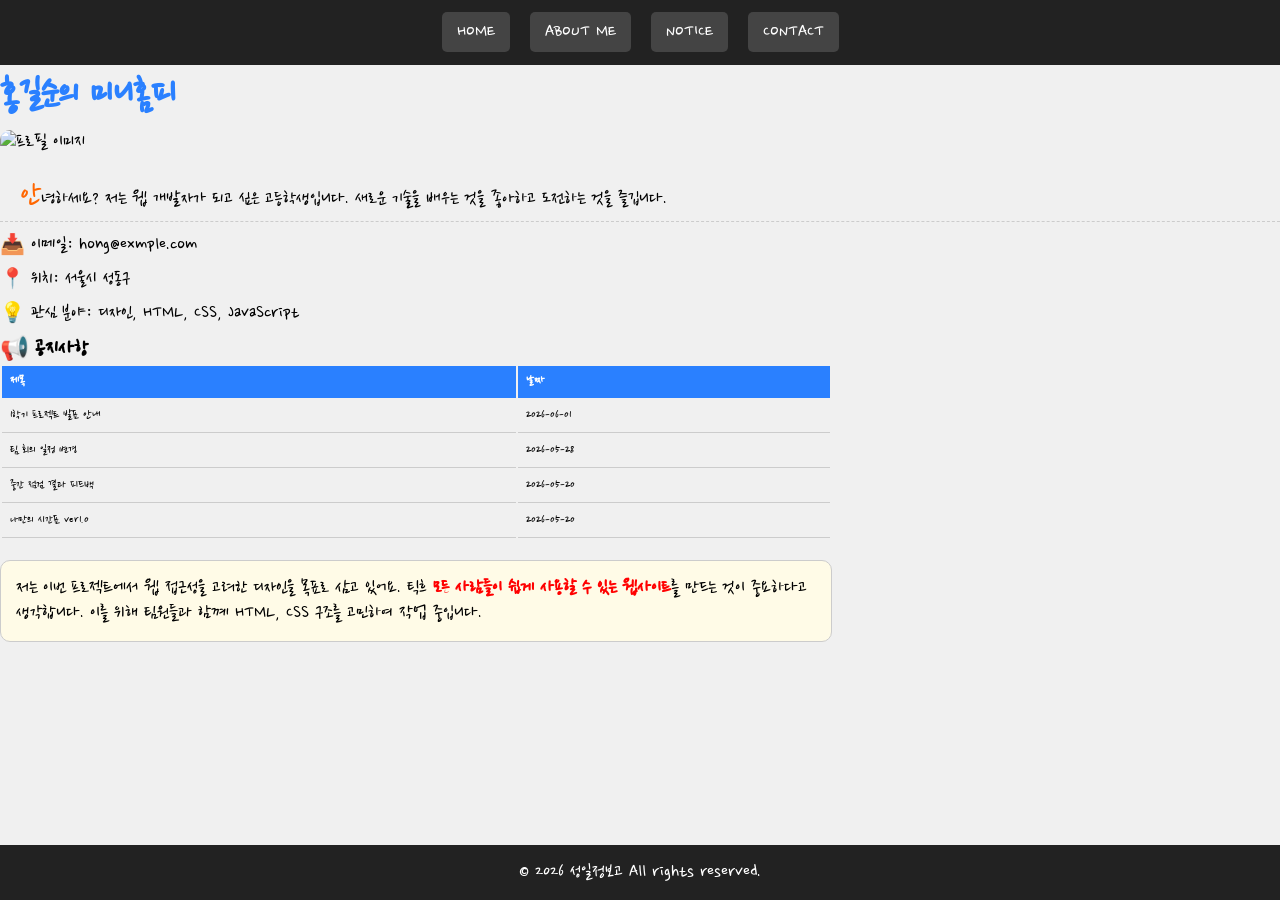
==== index.html @ e335aa5a "Add files via upload" ====
<!DOCTYPE html>
<html lang="ko">
<head>
    <meta charset="UTF-8">
    <meta name="viewport" content="width=device-width, initial-scale=1.0">
    <title>홍길순의 미니홈피</title>
    <link rel="stylesheet" href="style.css">
</head>
<body>
    <!--- 고정메뉴 -->
    <header id="header">
        <ul>
            <li><a href="#">HOME</a></li>
            <li><a href="#">ABOUT ME</a></li>
            <li><a href="#">NOTICE</a></li>
            <li><a href="#">CONTACT</a></li>
        </ul>
    </header>

  <!-- 메인영역 -->
   <div id="conteainer">
    <!-- 프로필-->
     <div class="profile">
        <h1>홍길순의 미니홈피</h1>
        <h2>홍길순, 웹개발자</h2>
        <img src="images/profile.png" alt="프로필 이미지">
        <p>
            안녕하세요? 저는 웹 개발자가 되고 싶은 고등학생입니다.
            새로운 기술을 배우는 것을 좋아하고 도전하는 것을 즐깁니다.
        </p>
        <ul>
            <li>📥 이메일: hong@exmple.com</li>
            <li>📍 위치: 서울시 성동구</li>
            <li>💡 관심 분야: 디자인, HTML, CSS, JavaScript</li>
        </ul>
     </div>

     <!-- 공지사항 + 본문 -->
      <div class="notice">
        <div class="table-box">
            <h3>📢 공지사항</h3>
            <table>
                <tr>
                    <th>제목</th>
                    <th>날짜</th>
                </tr>
                <tr>
                    <td>1학기 프로젝트 발표 안내</td>
                    <td>2026-06-01</td>
                </tr>
                <tr>
                    <td>팀 회의 일정 변경</td>
                    <td>2026-05-28</td>
                </tr>
                <tr>
                    <td>중간 점검 결과 피드백</td>
                    <td>2026-05-20</td>
                </tr>

                <tr>
                    <td><a href="timetable.html">나만의 시간표 ver1.0</a></td>
                    <td>2026-05-20</td>
                </tr>
            </table>
        </div>

        <div class="content">
            <p>
                저는 이번 프로젝트에서 웹 접근성을 고려한 디자인을 목표로
                삼고 있어요. 틱흐 <span>모든 사람들이 쉽게 사용할 수 있는
                웹사이트</span>를 만드는 것이 중요하다고 생각합니다.
                이를 위해 팀원들과 함꼐 HTML, CSS 구조를 고민하여 작업 중입니다.
            </p>
        </div>
      </div>
   </div>

   <footer id="footer">
    <address>&copy; 2026 성일정보고 All rights reserved.</address>
   </footer>
</body>
</html>
---- style.css ----
@import url('https://fonts.googleapis.com/css2?family=Nanum+Pen+Script&family=Noto+Sans+KR:wght@100..900&display=swap');


* {margin: 0; padding: 0; box-sizing: border-box;}
ul, li {list-style: none;}
a { text-decoration: none; color: #000;}


body {
    font-family: "Nanum Pen Script", cursive;
    font-size: 20px;
    background-color: #f0f0f0;
    padding-top: 70px;
}

#header {
    position: fixed;
    top: 0;
    left: 0;
    width: 100%;
    background-color: #222;
    padding: 20px;
    z-index: 999;
}
#header ul {
    display: flex;
    justify-content: center;
    gap: 20px;
}
#header li a {
    padding: 10px 15px;
    background-color: #444;
    border-radius: 5px;
    color: #fff;
    font-width: bold;
    transition: all 0.6s;;
}
#header li a:hover {
    background-color: #2a80ff;
}


/* 메인 구조 */
#container {
    display: flex;
    max-width: 1000px;
    margin: 0px auto;
    gap: 20px;
}

/* 왼쪽 프로필 */
profile {
    width:  35%;
    background-color: #fff;
    padding: 20px;
    border-radius: 10px;
    box-shadow: 0 0 8px rgba(0, 0, 0, 0.1);
}
.profile h1 {
    color: #2a80ff;
    margin-bottom: 10px;
}
.profile h2 {
    font-size: 0;
    position: absolute;
    left: -9999px;
}
.profile img {
    width: 100px;
    border-radius: 10px;
    margin-bottom: 15px;
}
.profile p {
    text-indent: 20px;
    line-height: 1.6;
    border-bottom: 1px dashed #ccc;
    margin-bottom: 10px;
}
.profile p::first-letter {
    font-size: 160%;
    color: #ff6600;
    font-width: bold;
}
.profile ul li {
    margin: 8px 0;
}

/* 오른쪼 컨텐츠 */
.notice {
    width: 65%;
}
.notice .table0-box {
    background-color: #fff;
    padding: 15px;
    border-radius: 10px;
    box-shadow: 0 0 0 8px rgba(0, 0, 0, 0.1);
}
.notice table {
    width: 100%;
    font-size: 13px;
}
.notice th {
    background-color: #2a80ff;
    color: #fff;
    padding: 8px;
    text-align: left;
}
.notice td {
    padding: 8px;
    border-bottom: 1px solid #ccc;
}
.notice tr:hover {
    background-color: #f0f8ff;
}

.content {
    margin-top: 20px;
    padding: 15px;
    background-color: #fffbe7;
    border-radius: 10px;
    border: 1px solid #ccc;
    max-height: 150px;
    overflow: auto;
}
.content span {
    color: red;
    font-weight: bold;
}

footer {
    position: fixed;
    width: 100%;
    left: 0;
    bottom: 0;
    padding: 15px;
    background-color: #222;
    color: #fff;
    text-align: center;
}
address {
    font-style: normal;
}
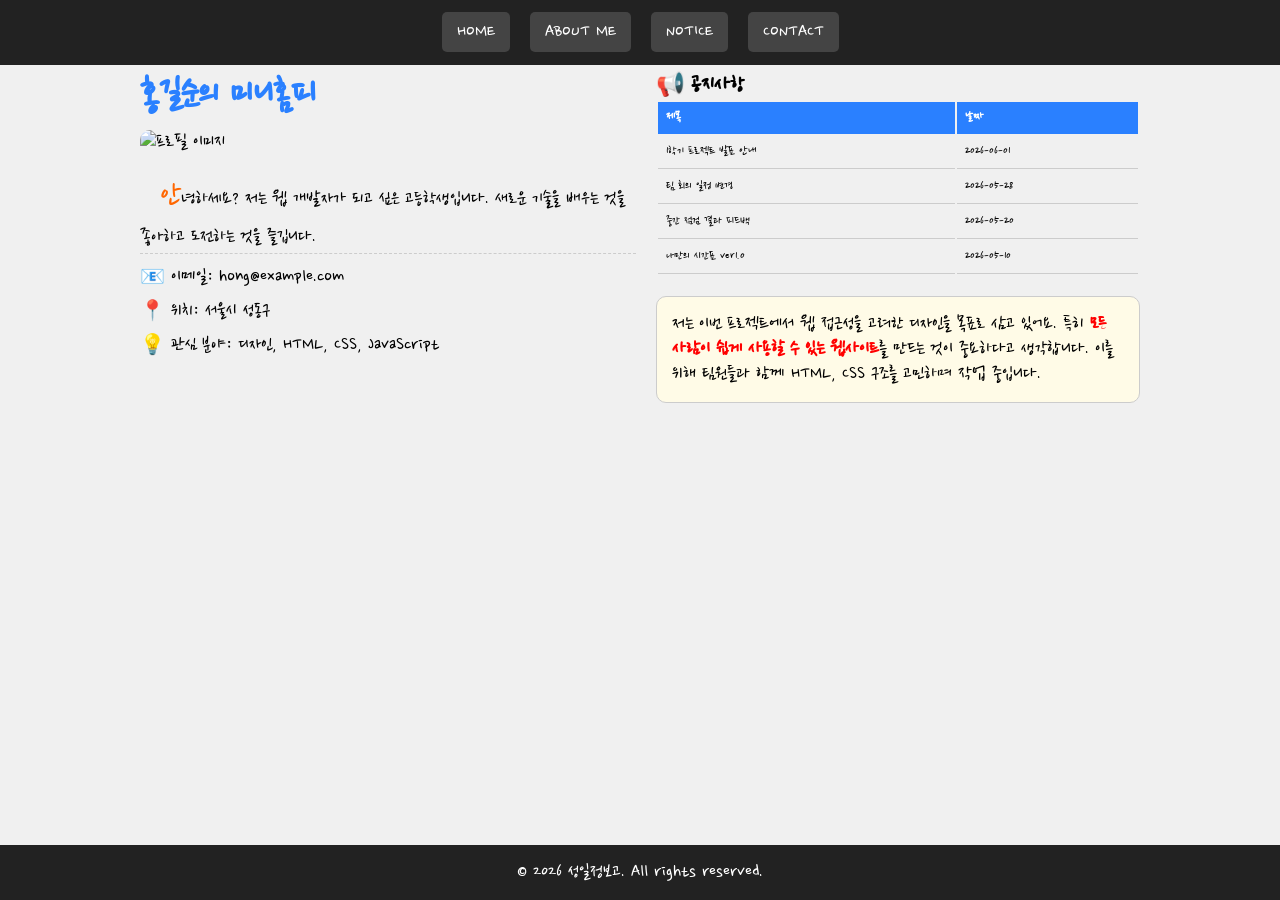
==== commit 59ff6387: "Update index.html" ====
--- a/index.html
+++ b/index.html
@@ -7,7 +7,7 @@
     <link rel="stylesheet" href="style.css">
 </head>
 <body>
-    <!--- 고정메뉴 -->
+    <!-- 고정 메뉴 -->
     <header id="header">
         <ul>
             <li><a href="#">HOME</a></li>
@@ -17,66 +17,65 @@
         </ul>
     </header>
 
-  <!-- 메인영역 -->
-   <div id="conteainer">
-    <!-- 프로필-->
-     <div class="profile">
-        <h1>홍길순의 미니홈피</h1>
-        <h2>홍길순, 웹개발자</h2>
-        <img src="images/profile.png" alt="프로필 이미지">
-        <p>
-            안녕하세요? 저는 웹 개발자가 되고 싶은 고등학생입니다.
-            새로운 기술을 배우는 것을 좋아하고 도전하는 것을 즐깁니다.
-        </p>
-        <ul>
-            <li>📥 이메일: hong@exmple.com</li>
-            <li>📍 위치: 서울시 성동구</li>
-            <li>💡 관심 분야: 디자인, HTML, CSS, JavaScript</li>
-        </ul>
-     </div>
-
-     <!-- 공지사항 + 본문 -->
-      <div class="notice">
-        <div class="table-box">
-            <h3>📢 공지사항</h3>
-            <table>
-                <tr>
-                    <th>제목</th>
-                    <th>날짜</th>
-                </tr>
-                <tr>
-                    <td>1학기 프로젝트 발표 안내</td>
-                    <td>2026-06-01</td>
-                </tr>
-                <tr>
-                    <td>팀 회의 일정 변경</td>
-                    <td>2026-05-28</td>
-                </tr>
-                <tr>
-                    <td>중간 점검 결과 피드백</td>
-                    <td>2026-05-20</td>
-                </tr>
-
-                <tr>
-                    <td><a href="timetable.html">나만의 시간표 ver1.0</a></td>
-                    <td>2026-05-20</td>
-                </tr>
-            </table>
+    <!-- 메인 영역 -->
+    <div id="container">
+        <!-- 프로필 -->
+        <div class="profile">
+            <h1>홍길순의 미니홈피</h1>
+            <h2>웹개발자</h2>
+            <img src="images/profile.png" alt="프로필 이미지">
+            <p>
+                안녕하세요? 저는 웹 개발자가 되고 싶은 고등학생입니다.
+                새로운 기술을 배우는 것을 좋아하고 도전하는 것을 즐깁니다.
+            </p>
+            <ul>
+                <li>📧 이메일: hong@example.com</li>
+                <li>📍 위치: 서울시 성동구</li>
+                <li>💡 관심 분야: 디자인, HTML, CSS, JavaScript</li>
+            </ul>
         </div>
 
-        <div class="content">
-            <p>
-                저는 이번 프로젝트에서 웹 접근성을 고려한 디자인을 목표로
-                삼고 있어요. 틱흐 <span>모든 사람들이 쉽게 사용할 수 있는
-                웹사이트</span>를 만드는 것이 중요하다고 생각합니다.
-                이를 위해 팀원들과 함꼐 HTML, CSS 구조를 고민하여 작업 중입니다.
-            </p>
+        <!-- 공지사항 + 본문 -->
+        <div class="notice">
+            <div class="table-box">
+                <h3>📢 공지사항</h3>
+                <table>
+                    <tr>
+                        <th>제목</th>
+                        <th>날짜</th>
+                    </tr>
+                    <tr>
+                        <td>1학기 프로젝트 발표 안내</td>
+                        <td>2026-06-01</td>
+                    </tr>
+                    <tr>
+                        <td>팀 회의 일정 변경</td>
+                        <td>2026-05-28</td>
+                    </tr>
+                    <tr>
+                        <td>중간 점검 결과 피드백</td>
+                        <td>2026-05-20</td>
+                    </tr>
+                    <tr>
+                        <td><a href="timetable.html">나만의 시간표 ver1.0</a></td>
+                        <td>2026-05-10</td>
+                    </tr>
+                </table>
+            </div>
+
+            <div class="content">
+                <p>
+                    저는 이번 프로젝트에서 웹 접근성을 고려한 디자인을 목표로
+                    삼고 있어요. 특히 <span>모든 사람이 쉽게 사용할 수 있는
+                    웹사이트</span>를 만드는 것이 중요하다고 생각합니다.
+                    이를 위해 팀원들과 함께 HTML, CSS 구조를 고민하며 작업 중입니다.
+                </p>
+            </div>
         </div>
-      </div>
-   </div>
+    </div>
 
-   <footer id="footer">
-    <address>&copy; 2026 성일정보고 All rights reserved.</address>
-   </footer>
+    <footer id="footer">
+        <address>&copy; 2026 성일정보고. All rights reserved.</address>
+    </footer>
 </body>
-</html>+</html>
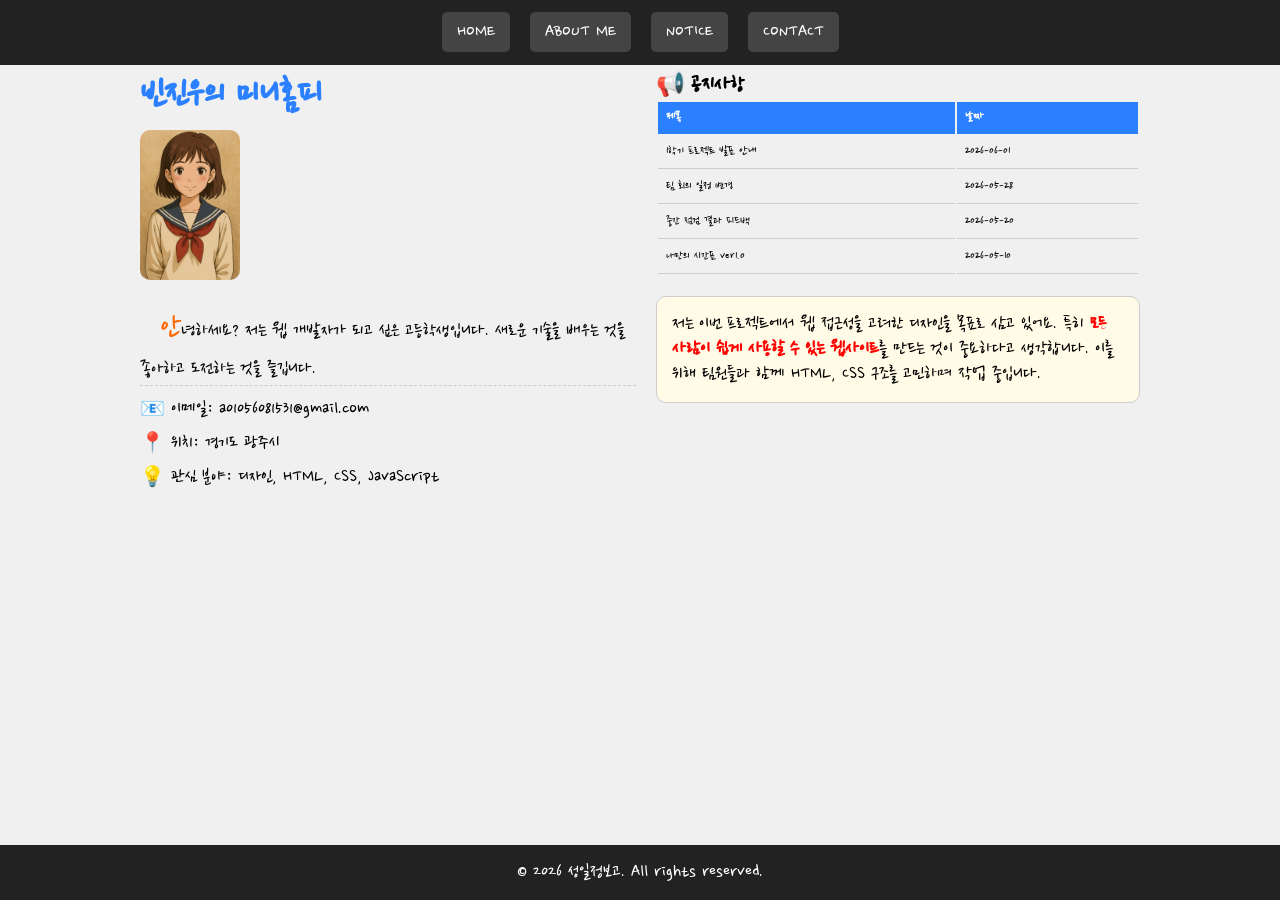
==== commit f3ea91df: "Update index.html" ====
--- a/index.html
+++ b/index.html
@@ -3,7 +3,7 @@
 <head>
     <meta charset="UTF-8">
     <meta name="viewport" content="width=device-width, initial-scale=1.0">
-    <title>홍길순의 미니홈피</title>
+    <title>빈진우의 미니홈피</title>
     <link rel="stylesheet" href="style.css">
 </head>
 <body>
@@ -21,16 +21,16 @@
     <div id="container">
         <!-- 프로필 -->
         <div class="profile">
-            <h1>홍길순의 미니홈피</h1>
+            <h1>빈진우의 미니홈피</h1>
             <h2>웹개발자</h2>
-            <img src="images/profile.png" alt="프로필 이미지">
+            <img src="profile.png" alt="프로필 이미지">
             <p>
                 안녕하세요? 저는 웹 개발자가 되고 싶은 고등학생입니다.
                 새로운 기술을 배우는 것을 좋아하고 도전하는 것을 즐깁니다.
             </p>
             <ul>
-                <li>📧 이메일: hong@example.com</li>
-                <li>📍 위치: 서울시 성동구</li>
+                <li>📧 이메일: a01056081531@gmail.com</li>
+                <li>📍 위치: 경기도 광주시</li>
                 <li>💡 관심 분야: 디자인, HTML, CSS, JavaScript</li>
             </ul>
         </div>
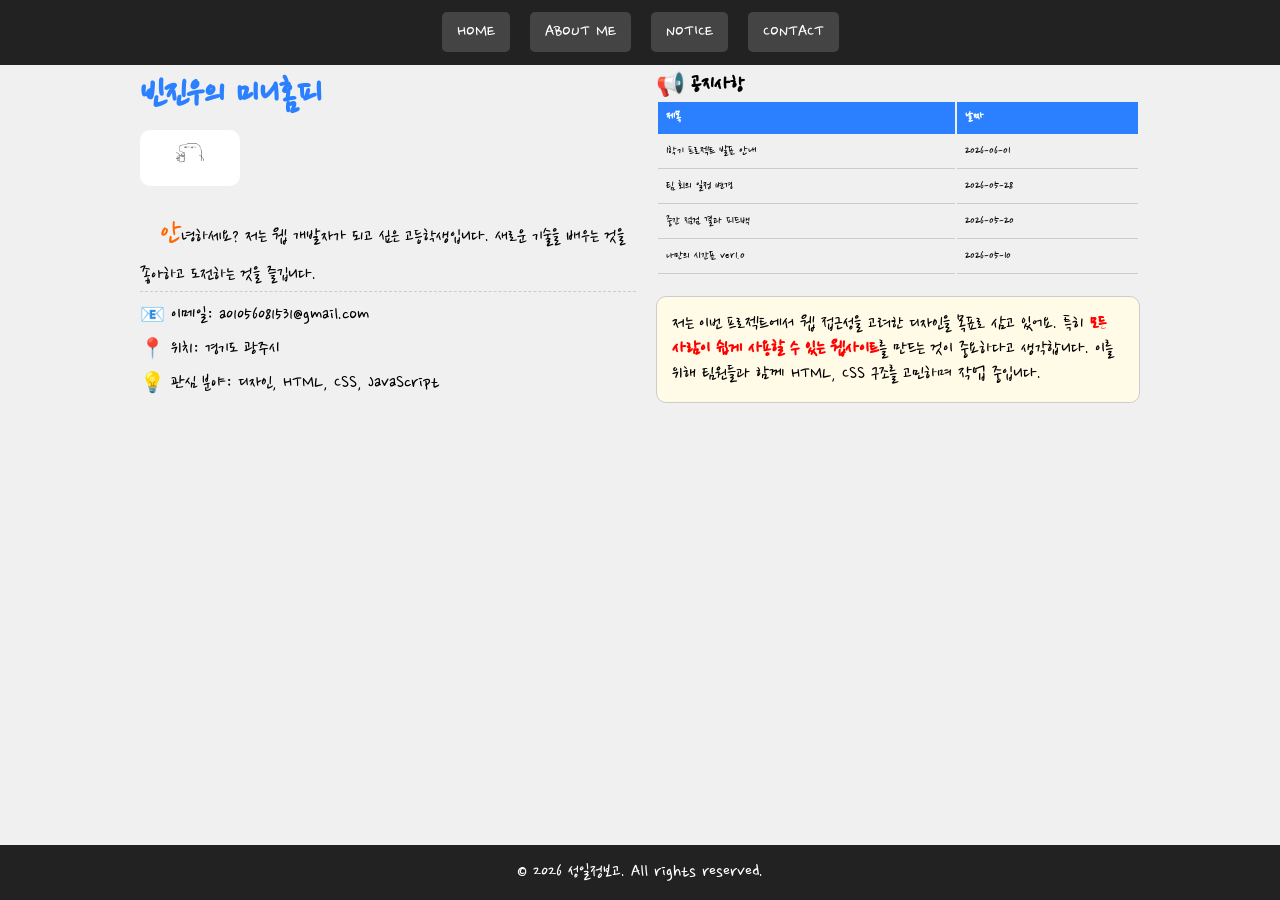
==== commit 7388a03d: "Update index.html" ====
--- a/index.html
+++ b/index.html
@@ -23,7 +23,7 @@
         <div class="profile">
             <h1>빈진우의 미니홈피</h1>
             <h2>웹개발자</h2>
-            <img src="profile.png" alt="프로필 이미지">
+            <img src="meing.png" alt="프로필 이미지">
             <p>
                 안녕하세요? 저는 웹 개발자가 되고 싶은 고등학생입니다.
                 새로운 기술을 배우는 것을 좋아하고 도전하는 것을 즐깁니다.
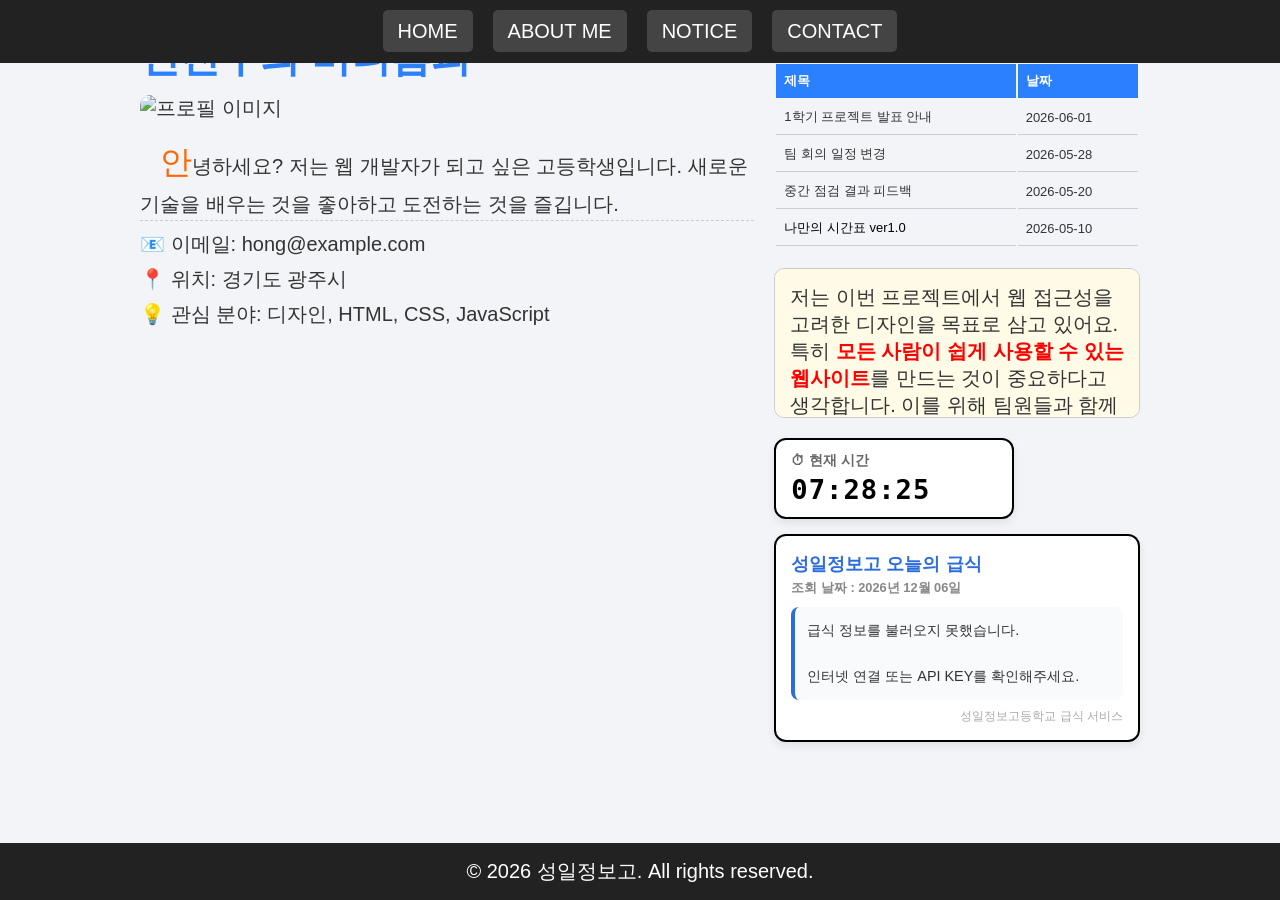
==== commit 6dfe1332: "Update index.html" ====
--- a/index.html
+++ b/index.html
@@ -5,9 +5,109 @@
     <meta name="viewport" content="width=device-width, initial-scale=1.0">
     <title>빈진우의 미니홈피</title>
     <link rel="stylesheet" href="style.css">
+    <style>
+
+*{
+    margin:0;
+    padding:0;
+    box-sizing:border-box;
+}
+
+body{
+    background:#f2f4f7;
+    font-family:"맑은 고딕", sans-serif;
+    padding:30px;
+    color:#333;
+}
+
+/* ─── 시계 박스 (미니 규격으로 축소) ─── */
+.clock-container{
+    width: 240px;
+    background:white;
+    border:2px solid #000;
+    border-radius:12px;
+    padding:12px 15px;
+    box-shadow:0 4px 10px rgba(0,0,0,0.08);
+    margin-top: 20px;
+    margin-bottom: 15px;
+}
+
+.clock-title{
+    color:#666;
+    font-size:0.85rem;
+    margin-bottom:4px;
+    font-weight: bold;
+}
+
+#digital-clock{
+    font-size:1.7rem;
+    font-family:"굴림", Gulim, monospace;
+    font-weight:bold;
+    color:#000;
+    letter-spacing:1px;
+}
+
+/* ─── 급식 카드 (미니홈피 맞춤 슬림화 & 내부 스크롤 적용) ─── */
+.meal-container{
+    max-width: 450px; /* 옆으로 너무 퍼지지 않게 너비 제한 */
+    background:white;
+    border:2px solid #000;
+    border-radius:12px;
+    padding:15px;
+    box-shadow:0 4px 10px rgba(0,0,0,0.08);
+    margin-bottom: 20px;
+}
+
+.main-title{
+    color:#2d6cdf;
+    margin-bottom:4px;
+    font-size:1.15rem;
+    font-weight: bold;
+}
+
+#data-display{
+    color:#888;
+    font-size:0.8rem;
+    margin-bottom:10px;
+}
+
+/* 메뉴가 길어져도 소개글 영역을 침범하지 않도록 고정 높이와 스크롤 부여 */
+#meal-box{
+    background:#f8fafc;
+    border-left:4px solid #2d6cdf;
+    padding:12px;
+    border-radius:8px;
+    font-size:0.9rem;
+    line-height:1.6;
+    white-space:pre-wrap;
+    font-family: inherit;
+    max-height: 160px;    /* 급식 박스 최대 높이 고정 */
+    overflow-y: auto;     /* 내용이 넘치면 박스 내부에서만 스크롤 생성 */
+}
+
+.footer{
+    margin-top:8px;
+    color:#aaa;
+    font-size:0.75rem;
+    text-align: right;
+}
+
+/* 모바일 대응 */
+@media(max-width:768px){
+    body{
+        padding:15px;
+    }
+    .clock-container, .meal-container{
+        width:100%;
+        max-width: 100%;
+    }
+}
+
+</style>
+
 </head>
 <body>
-    <!-- 고정 메뉴 -->
+
     <header id="header">
         <ul>
             <li><a href="#">HOME</a></li>
@@ -17,25 +117,22 @@
         </ul>
     </header>
 
-    <!-- 메인 영역 -->
     <div id="container">
-        <!-- 프로필 -->
         <div class="profile">
             <h1>빈진우의 미니홈피</h1>
             <h2>웹개발자</h2>
-            <img src="meing.png" alt="프로필 이미지">
+            <img src="images/profile.png" alt="프로필 이미지">
             <p>
                 안녕하세요? 저는 웹 개발자가 되고 싶은 고등학생입니다.
                 새로운 기술을 배우는 것을 좋아하고 도전하는 것을 즐깁니다.
             </p>
             <ul>
-                <li>📧 이메일: a01056081531@gmail.com</li>
+                <li>📧 이메일: hong@example.com</li>
                 <li>📍 위치: 경기도 광주시</li>
                 <li>💡 관심 분야: 디자인, HTML, CSS, JavaScript</li>
             </ul>
         </div>
 
-        <!-- 공지사항 + 본문 -->
         <div class="notice">
             <div class="table-box">
                 <h3>📢 공지사항</h3>
@@ -71,11 +168,81 @@
                     이를 위해 팀원들과 함께 HTML, CSS 구조를 고민하며 작업 중입니다.
                 </p>
             </div>
+
+            <div class="clock-container">
+                <div class="clock-title">⏱ 현재 시간</div>
+                <div id="digital-clock">00:00:00</div>
+            </div>
+
+            <div class="meal-container">
+                <h1 class="main-title">성일정보고 오늘의 급식</h1>
+                <h3 id="data-display">조회 중...</h3>
+                <pre id="meal-box">급식을 실시간으로 불러오는 중입니다...</pre>
+                <div class="footer">성일정보고등학교 급식 서비스</div>
+            </div>
+
         </div>
     </div>
 
     <footer id="footer">
         <address>&copy; 2026 성일정보고. All rights reserved.</address>
     </footer>
+
+<script>
+/* 시계 기능 */
+const updateClock = () => {
+    const now = new Date();
+    let hours = now.getHours();
+    let minutes = now.getMinutes();
+    let seconds = now.getSeconds();
+
+    if(hours < 10) hours = '0' + hours;
+    if(minutes < 10) minutes = '0' + minutes;
+    if(seconds < 10) seconds = '0' + seconds;
+
+    document.querySelector('#digital-clock').textContent = `${hours}:${minutes}:${seconds}`;
+};
+setInterval(updateClock,1000);
+updateClock();
+
+/* 오늘 날짜 기능 */
+const today = new Date();
+const year = today.getFullYear();
+let month = today.getMonth() + 1;
+if(month < 10){ month = '0' + month; }
+let date = today.getDate();
+if(date < 10){ date = '0' + date; }
+
+const todayString = `${year}${month}${date}`;
+document.querySelector('#data-display').textContent = `조회 날짜 : ${year}년 ${month}월 ${date}일`;
+
+/* 급식 조회 기능 */
+const getTodayMeal = async () => {
+    const myApiKey = "";
+    const officeCode = "J10";
+    const schoolCode = "7530591";
+    const url = `https://open.neis.go.kr/hub/mealServiceDietInfo?KEY=${myApiKey}&Type=json&ATPT_OFCDC_SC_CODE=${officeCode}&SD_SCHUL_CODE=${schoolCode}&MLSV_YMD=${todayString}`;
+
+    try{
+        const response = await fetch(url);
+        const data = await response.json();
+
+        if(data.mealServiceDietInfo){
+            const mealRow = data.mealServiceDietInfo[1].row[0];
+            const menu = mealRow.DDISH_NM.replace(/<br\/>/g,"\n");
+            const calories = mealRow.CAL_INFO;
+
+            document.querySelector('#meal-box').textContent = `${menu}\n\n─────────────────\n🔥 총 칼로리 : ${calories}`;
+        }else{
+            document.querySelector('#meal-box').textContent = `오늘은 등록된 급식 정보가 없습니다.\n\n(주말 또는 공휴일일 수 있습니다.)`;
+        }
+    }catch(error){
+        document.querySelector('#meal-box').textContent = `급식 정보를 불러오지 못했습니다.\n\n인터넷 연결 또는 API KEY를 확인해주세요.`;
+        console.error(error);
+    }
+};
+
+document.addEventListener('DOMContentLoaded', getTodayMeal);
+</script>
 </body>
 </html>
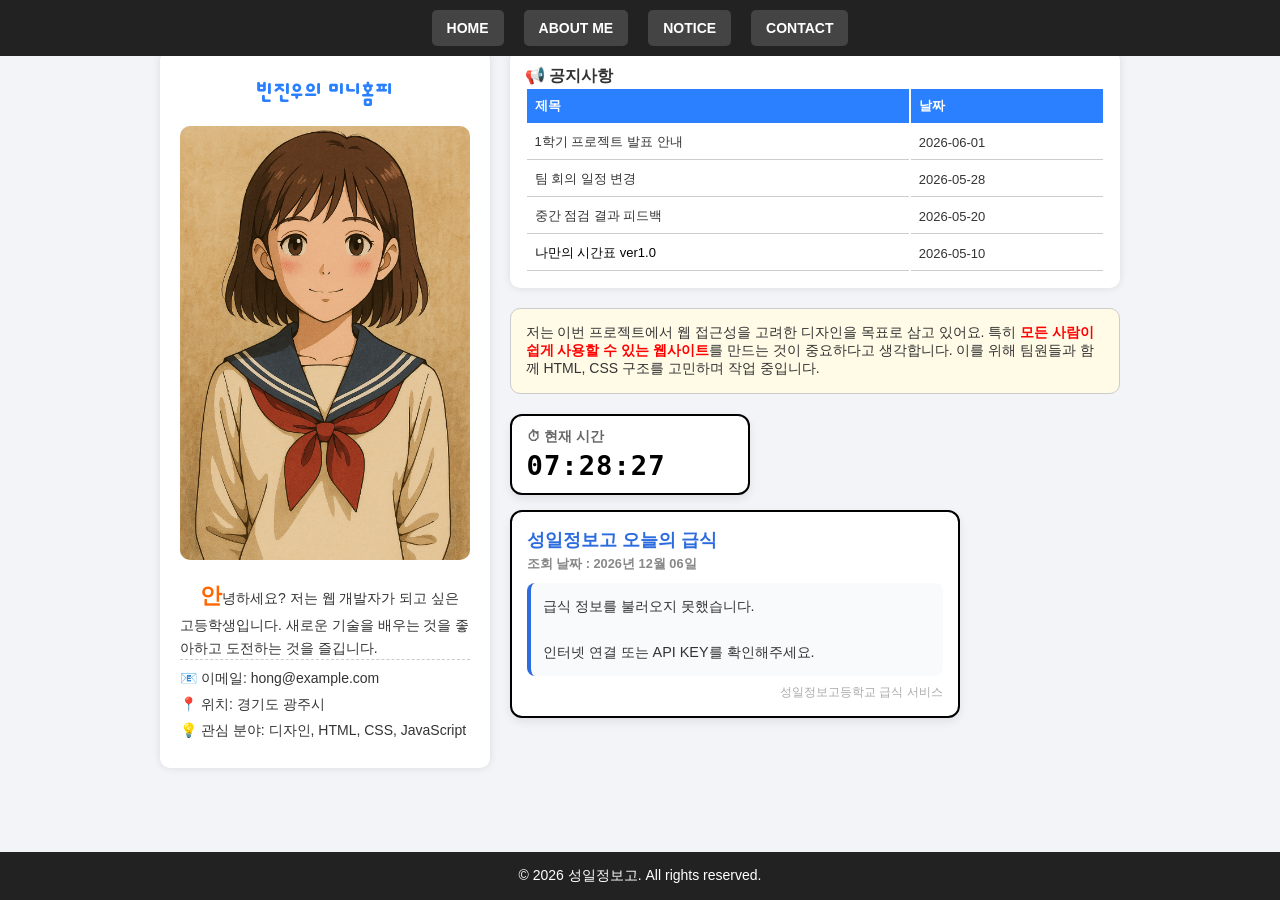
==== commit 998e5b0f: "Update index.html" ====
--- a/index.html
+++ b/index.html
@@ -121,7 +121,7 @@
         <div class="profile">
             <h1>빈진우의 미니홈피</h1>
             <h2>웹개발자</h2>
-            <img src="images/profile.png" alt="프로필 이미지">
+            <img src="profile.png" alt="프로필 이미지">
             <p>
                 안녕하세요? 저는 웹 개발자가 되고 싶은 고등학생입니다.
                 새로운 기술을 배우는 것을 좋아하고 도전하는 것을 즐깁니다.
--- a/style.css
+++ b/style.css
@@ -1,14 +1,12 @@
-@import url('https://fonts.googleapis.com/css2?family=Nanum+Pen+Script&family=Noto+Sans+KR:wght@100..900&display=swap');
-
-
-* {margin: 0; padding: 0; box-sizing: border-box;}
-ul, li {list-style: none;}
-a { text-decoration: none; color: #000;}
-
+@import url('https://fonts.googleapis.com/css2?family=Dongle&family=Noto+Sans+KR:wght@100..900&display=swap');
+
+* { margin: 0; padding: 0; box-sizing: border-box; }
+ul, li { list-style: none; }
+a { text-decoration: none; color: #000; }
 
 body {
-    font-family: "Nanum Pen Script", cursive;
-    font-size: 20px;
+    font-family: "Noto Sans KR", sans-serif;
+    font-size: 14px;
     background-color: #f0f0f0;
     padding-top: 70px;
 }
@@ -32,33 +30,36 @@
     background-color: #444;
     border-radius: 5px;
     color: #fff;
-    font-width: bold;
-    transition: all 0.6s;;
+    font-weight: bold;
+    transition: all 0.6s;
 }
 #header li a:hover {
     background-color: #2a80ff;
 }
-
 
 /* 메인 구조 */
 #container {
     display: flex;
     max-width: 1000px;
-    margin: 0px auto;
+    margin: 0 auto;
+    padding: 20px;
     gap: 20px;
 }
 
 /* 왼쪽 프로필 */
-profile {
-    width:  35%;
+.profile {
+    width: 35%;
     background-color: #fff;
     padding: 20px;
     border-radius: 10px;
     box-shadow: 0 0 8px rgba(0, 0, 0, 0.1);
 }
 .profile h1 {
+    font-family: "Dongle", sans-serif;
+    font-size: 32px;
     color: #2a80ff;
     margin-bottom: 10px;
+    text-align: center;
 }
 .profile h2 {
     font-size: 0;
@@ -66,7 +67,7 @@
     left: -9999px;
 }
 .profile img {
-    width: 100px;
+    width: 100%;
     border-radius: 10px;
     margin-bottom: 15px;
 }
@@ -79,21 +80,21 @@
 .profile p::first-letter {
     font-size: 160%;
     color: #ff6600;
-    font-width: bold;
+    font-weight: bold;
 }
 .profile ul li {
     margin: 8px 0;
 }
 
-/* 오른쪼 컨텐츠 */
+/* 오른쪽 컨텐츠 */
 .notice {
     width: 65%;
 }
-.notice .table0-box {
+.notice .table-box {
     background-color: #fff;
     padding: 15px;
     border-radius: 10px;
-    box-shadow: 0 0 0 8px rgba(0, 0, 0, 0.1);
+    box-shadow: 0 0 8px rgba(0, 0, 0, 0.1);
 }
 .notice table {
     width: 100%;
@@ -139,4 +140,68 @@
 }
 address {
     font-style: normal;
-}+}
+.meal-widget{
+    margin-top:20px;
+}
+
+.clock-container{
+    background:#fff;
+    border-radius:10px;
+    padding:15px;
+    box-shadow:0 0 8px rgba(0,0,0,0.1);
+    margin-bottom:15px;
+}
+
+.clock-title{
+    font-size:14px;
+    color:#666;
+    margin-bottom:10px;
+}
+
+#digital-clock{
+    font-size:30px;
+    font-weight:bold;
+    color:#2a80ff;
+    letter-spacing:2px;
+}
+
+.meal-container{
+    background:#fff;
+    border-radius:10px;
+    padding:15px;
+    box-shadow:0 0 8px rgba(0,0,0,0.1);
+}
+
+.main-title{
+    color:#2a80ff;
+    margin-bottom:10px;
+}
+
+#data-display{
+    margin-bottom:10px;
+    color:#666;
+}
+
+#meal-box{
+    background:#f8fafc;
+    border-left:5px solid #2a80ff;
+    padding:15px;
+    border-radius:5px;
+    white-space:pre-wrap;
+    line-height:1.8;
+    font-family:"Noto Sans KR", sans-serif;
+}
+
+@media(max-width:768px){
+
+    #container{
+        flex-direction:column;
+    }
+
+    .profile,
+    .notice{
+        width:100%;
+    }
+
+}
